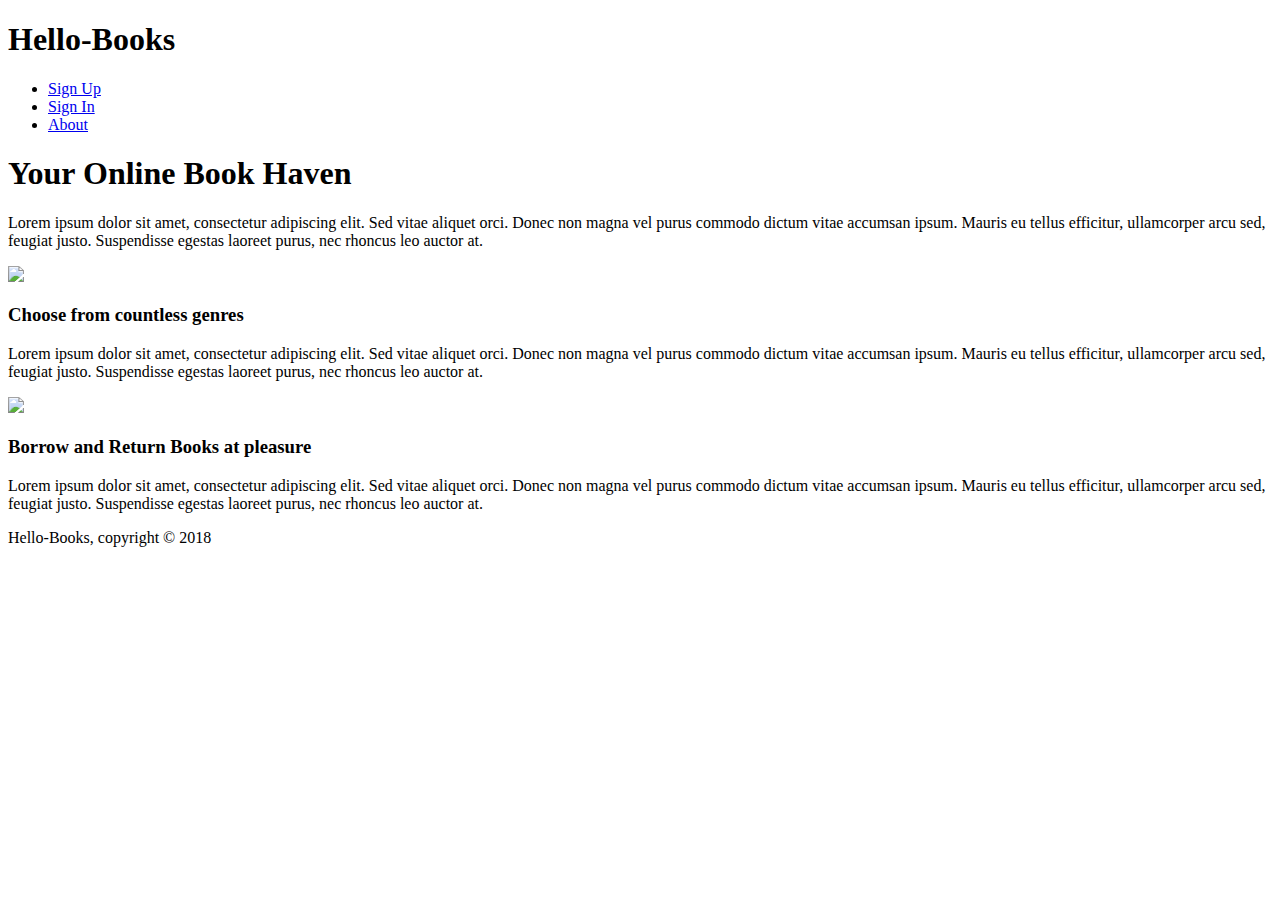
==== index.html @ d48ac3ce "[starts #162752384] Add HTML5 semantic for landing page layout" ====
<!DOCTYPE html>
<html lang="en">
<head>
    <meta charset="UTF-8">
    <meta name="viewport" content="width=device-width, initial-scale=1.0">
    <meta http-equiv="X-UA-Compatible" content="ie=edge">
    <title>Hello Books</title>
    <link rel="stylesheet" href="./css/home_pg.css"/>
</head>
<body>
    <header>
        <div class="container">
            <div id="brand">
                <h1><span class="highlight">Hello</span>-Books</h1>
            </div>
            <nav>
                <ul>
                    <li><a href="#">Sign Up</a></li>
                    <li><a href="#">Sign In</a></li>
                    <li><a href="#">About</a></li>
                </ul>
            </nav>
        </div>
    </header>
    <section id="display">
        <div class="container">
            <h1>Your Online Book Haven</h1>
            <p>Lorem ipsum dolor sit amet, consectetur adipiscing elit. Sed vitae aliquet orci. Donec non magna vel purus commodo dictum vitae accumsan ipsum. Mauris eu tellus efficitur, ullamcorper arcu sed, feugiat justo. Suspendisse egestas laoreet purus, nec rhoncus leo auctor at.</p>
        </div>
    </section>
    <section id="squares">
        <div class="container">
            <div class="box">
                <img src="#">
                <h3>Choose from countless genres</h3>
                <p>Lorem ipsum dolor sit amet, consectetur adipiscing elit. Sed vitae aliquet orci. Donec non magna vel purus commodo dictum vitae accumsan ipsum. Mauris eu tellus efficitur, ullamcorper arcu sed, feugiat justo. Suspendisse egestas laoreet purus, nec rhoncus leo auctor at.</p>
            </div>
            <div class="box">
                <img src="#">
                <h3>Borrow and Return Books at pleasure</h3>
                <p>Lorem ipsum dolor sit amet, consectetur adipiscing elit. Sed vitae aliquet orci. Donec non magna vel purus commodo dictum vitae accumsan ipsum. Mauris eu tellus efficitur, ullamcorper arcu sed, feugiat justo. Suspendisse egestas laoreet purus, nec rhoncus leo auctor at.</p>
            </div>
        </div>
    </section>
    <footer>
        <p>Hello-Books, copyright &COPY; 2018</p>
    </footer>
</body>
</html>
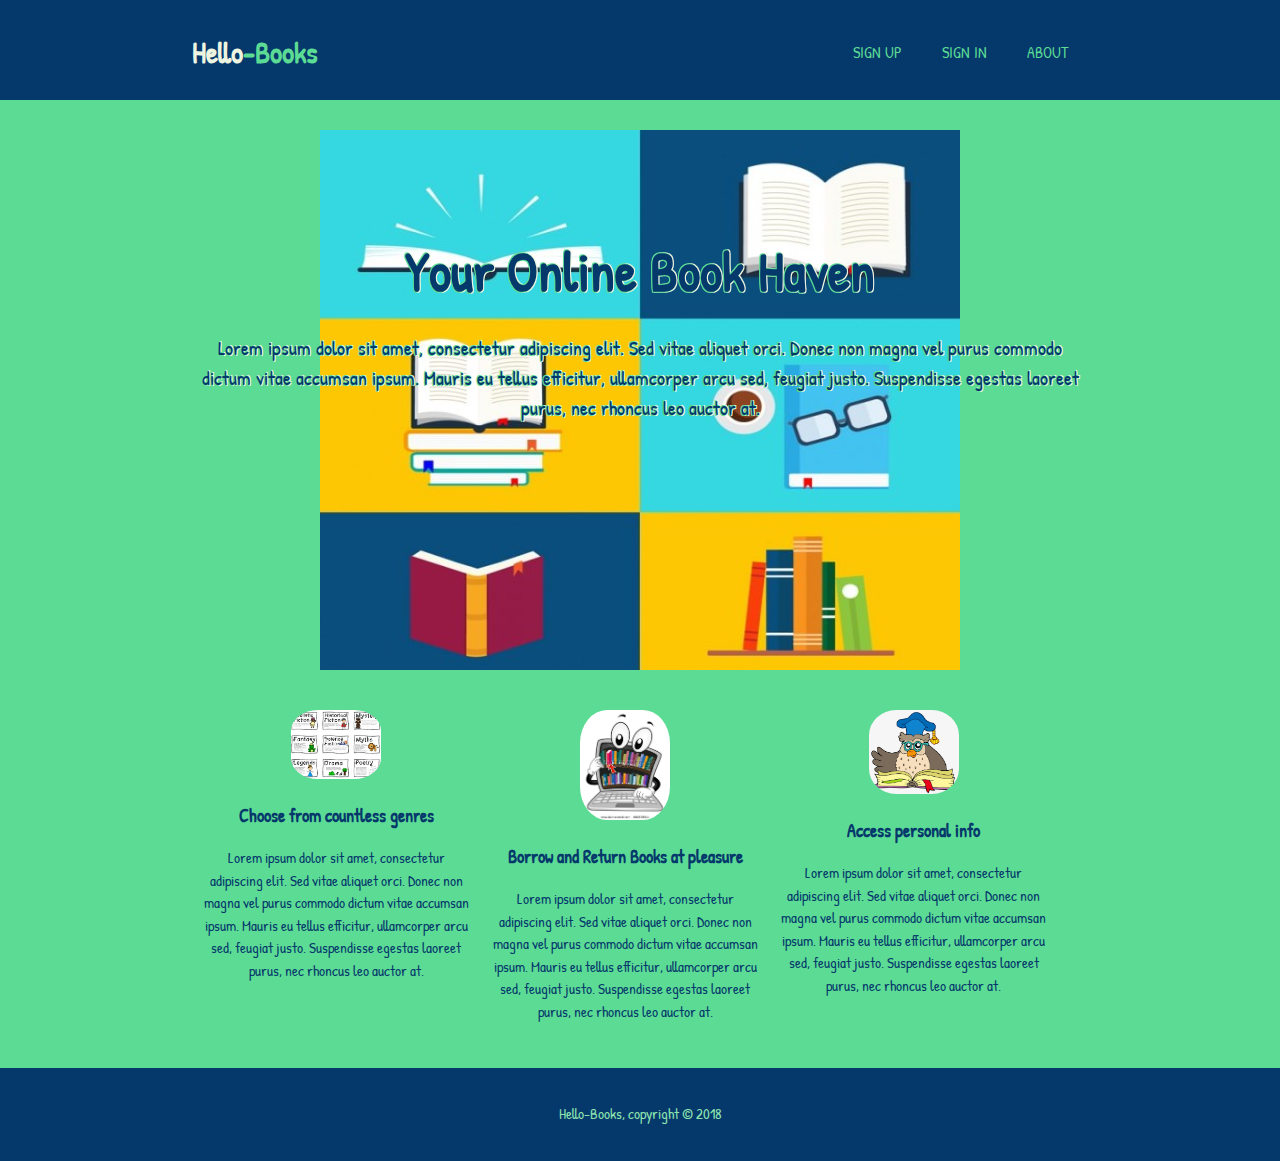
==== commit 75737ed2: "[finishes #162752384] Add css style and mobile responsiveness" ====
--- a/index.html
+++ b/index.html
@@ -6,12 +6,13 @@
     <meta http-equiv="X-UA-Compatible" content="ie=edge">
     <title>Hello Books</title>
     <link rel="stylesheet" href="./css/home_pg.css"/>
+    <link href="https://fonts.googleapis.com/css?family=Patrick+Hand" rel="stylesheet">
 </head>
 <body>
     <header>
         <div class="container">
-            <div id="brand">
-                <h1><span class="highlight">Hello</span>-Books</h1>
+            <div id="logo">
+                <h1><span class="brand">Hello</span>-Books</h1>
             </div>
             <nav>
                 <ul>
@@ -31,13 +32,18 @@
     <section id="squares">
         <div class="container">
             <div class="box">
-                <img src="#">
+                <img src="./img/Genre.jpg">
                 <h3>Choose from countless genres</h3>
                 <p>Lorem ipsum dolor sit amet, consectetur adipiscing elit. Sed vitae aliquet orci. Donec non magna vel purus commodo dictum vitae accumsan ipsum. Mauris eu tellus efficitur, ullamcorper arcu sed, feugiat justo. Suspendisse egestas laoreet purus, nec rhoncus leo auctor at.</p>
             </div>
             <div class="box">
-                <img src="#">
+                <img src="./img/digital_book.jpg">
                 <h3>Borrow and Return Books at pleasure</h3>
+                <p>Lorem ipsum dolor sit amet, consectetur adipiscing elit. Sed vitae aliquet orci. Donec non magna vel purus commodo dictum vitae accumsan ipsum. Mauris eu tellus efficitur, ullamcorper arcu sed, feugiat justo. Suspendisse egestas laoreet purus, nec rhoncus leo auctor at.</p>
+            </div>
+            <div class="box">
+                <img src="./img/reading_owl.jpg">
+                <h3>Access personal info</h3>
                 <p>Lorem ipsum dolor sit amet, consectetur adipiscing elit. Sed vitae aliquet orci. Donec non magna vel purus commodo dictum vitae accumsan ipsum. Mauris eu tellus efficitur, ullamcorper arcu sed, feugiat justo. Suspendisse egestas laoreet purus, nec rhoncus leo auctor at.</p>
             </div>
         </div>
--- a/css/home_pg.css
+++ b/css/home_pg.css
@@ -0,0 +1,115 @@
+body{
+    font: 15px/1.5 'Patrick Hand', cursive;
+    padding: 0;
+    margin: 0;
+    background-color: #5CDB95;
+}
+/* Global */
+.container{
+    width: 70%;
+    margin: auto;
+    overflow: hidden;
+}
+ul{
+    margin: 0;
+    padding: 0;
+}
+
+/* header */
+header{
+    background: #05386B;
+    color: #5CDB95;
+    padding-top: 30px;
+    min-height: 70px;
+}
+header a{
+    color: #5CDB95;
+    text-decoration: none;
+    text-transform: uppercase;
+    font-size: 16px;
+}
+header li{
+    float: left;
+    display: inline;
+    padding: 0 20px 0 20px;
+}
+header #logo{
+    float: left;
+}
+header #logo h1{
+    margin: 0;
+}
+header nav{
+    float: right;
+    margin-top: 10px; 
+}
+header .brand{
+    color: #EDF5E1;
+    font-weight: bold;
+}
+header a:hover{
+    color: #379683;
+    font-weight: bold;
+}
+/* display */
+#display{
+    color: #05386B;
+    min-height: 600px;
+    background-image: url('../img/freepik.jpg'), url('../img/bkg.jpg');
+    background-blend-mode: lighten;
+    background-repeat: no-repeat;
+    background-attachment: scroll; 
+    background-size: 50% 90%;
+    background-position: center;
+    text-align: center;
+    text-shadow:
+    -1px -1px 0 #5CDB95,
+    1px -1px 0 #EDF5E1,
+    -1px 1px 0 #5CDB95,
+    1px 1px 0 #EDF5E1;
+}
+#display h1{
+    margin-top: 130px;
+    font-size: 55px;
+    margin-bottom: 10px; 
+}
+#display p{
+    font-size: 20px;
+}
+/* squares */
+#squares .box{
+    float: left;
+    color: #05386B;
+    text-align: center;
+    width: 30%;
+    padding: 10px;
+}
+#squares .box img{
+    width: 90px;
+    border-radius: 30%;
+}
+/* footer */
+footer{
+    padding: 20px;
+    margin-top: 20px;
+    color: #8EE4AF;
+    background-color: #05386B;
+    text-align: center;
+}
+/* media queries */
+@media(max-width: 768px){
+    header #logo,
+    header nav,
+    header nav li,
+    #squares .box{
+        float: none;
+        text-align: center;
+        width: 100%;
+    }
+    header{
+        padding-bottom: 20px; 
+    }
+    #display h1{
+        margin-top: 40px;
+    }
+}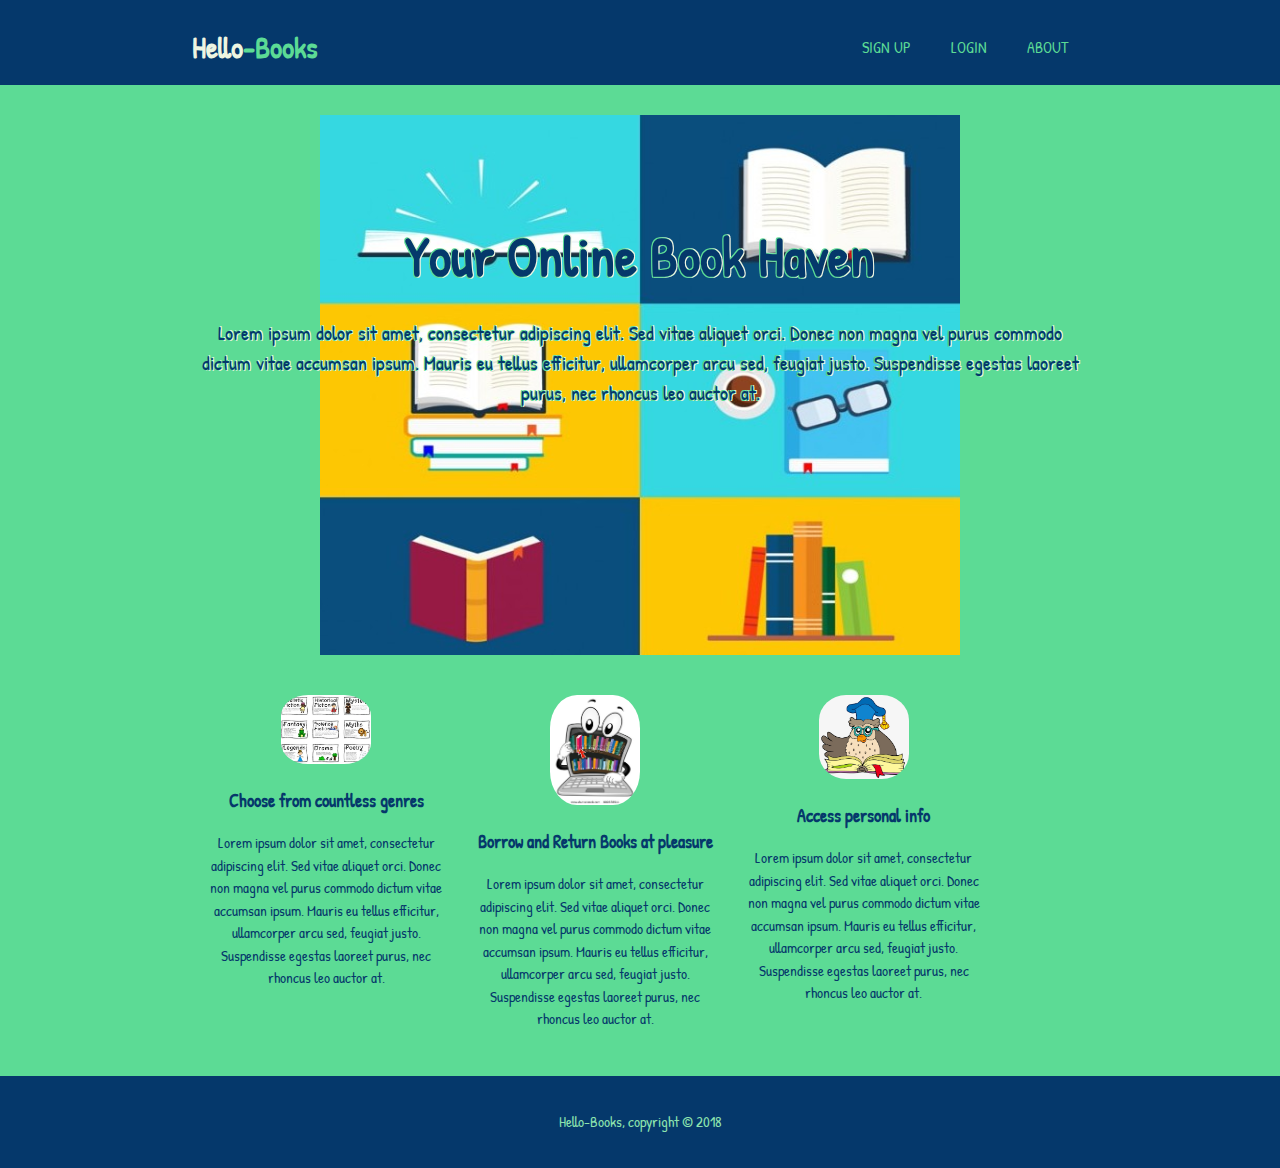
==== commit 8a4491df: "[finishes #162752406] Add links for other UI pages" ====
--- a/index.html
+++ b/index.html
@@ -7,6 +7,7 @@
     <title>Hello Books</title>
     <link rel="stylesheet" href="./css/home_pg.css"/>
     <link href="https://fonts.googleapis.com/css?family=Patrick+Hand" rel="stylesheet">
+    <link rel="icon" type="image/png" href="./img/favicon-16x16.png" sizes="16x16" />
 </head>
 <body>
     <header>
@@ -16,8 +17,8 @@
             </div>
             <nav>
                 <ul>
-                    <li><a href="#">Sign Up</a></li>
-                    <li><a href="#">Sign In</a></li>
+                    <li><a href="sign_up.html">Sign Up</a></li>
+                    <li><a href="sign_in.html">Login</a></li>
                     <li><a href="#">About</a></li>
                 </ul>
             </nav>
--- a/css/home_pg.css
+++ b/css/home_pg.css
@@ -19,7 +19,7 @@
 header{
     background: #05386B;
     color: #5CDB95;
-    padding-top: 30px;
+    padding: 25px 0 15px 0;
     min-height: 70px;
 }
 header a{
@@ -96,6 +96,59 @@
     background-color: #05386B;
     text-align: center;
 }
+/* Sign Up */
+
+* {box-sizing: border-box;}
+
+#signup {
+    color: #05386B;
+    padding-top: 60px;
+    min-height: 600px;
+    text-align: center;
+}
+.input-container {
+  display: -ms-flexbox; /* IE10 */
+  display: flex;
+  width: 100%;
+  margin-bottom: 20px;
+}
+
+.icon {
+  padding: 10px;
+  background: #05386B;
+  color: white;
+  min-width: 50px;
+  text-align: center;
+}
+
+.input-field {
+    font: 15px/1.5 'Patrick Hand', cursive;
+    width: 100%;
+    padding: 15px;
+    outline: none;
+}
+
+.input-field:focus {
+  border: 2px solid #05386B;
+}
+
+/* Set a style for the submit button */
+.btn {
+    font: 15px/1.5 'Patrick Hand', cursive;
+    background-color: #05386B;
+    color: #5CDB95;
+    padding: 15px 20px;
+    border: none;
+    cursor: pointer;
+    width: 100%;
+    opacity: 0.9;
+}
+
+.btn:hover {
+  opacity: 1;
+}
+
+
 /* media queries */
 @media(max-width: 768px){
     header #logo,
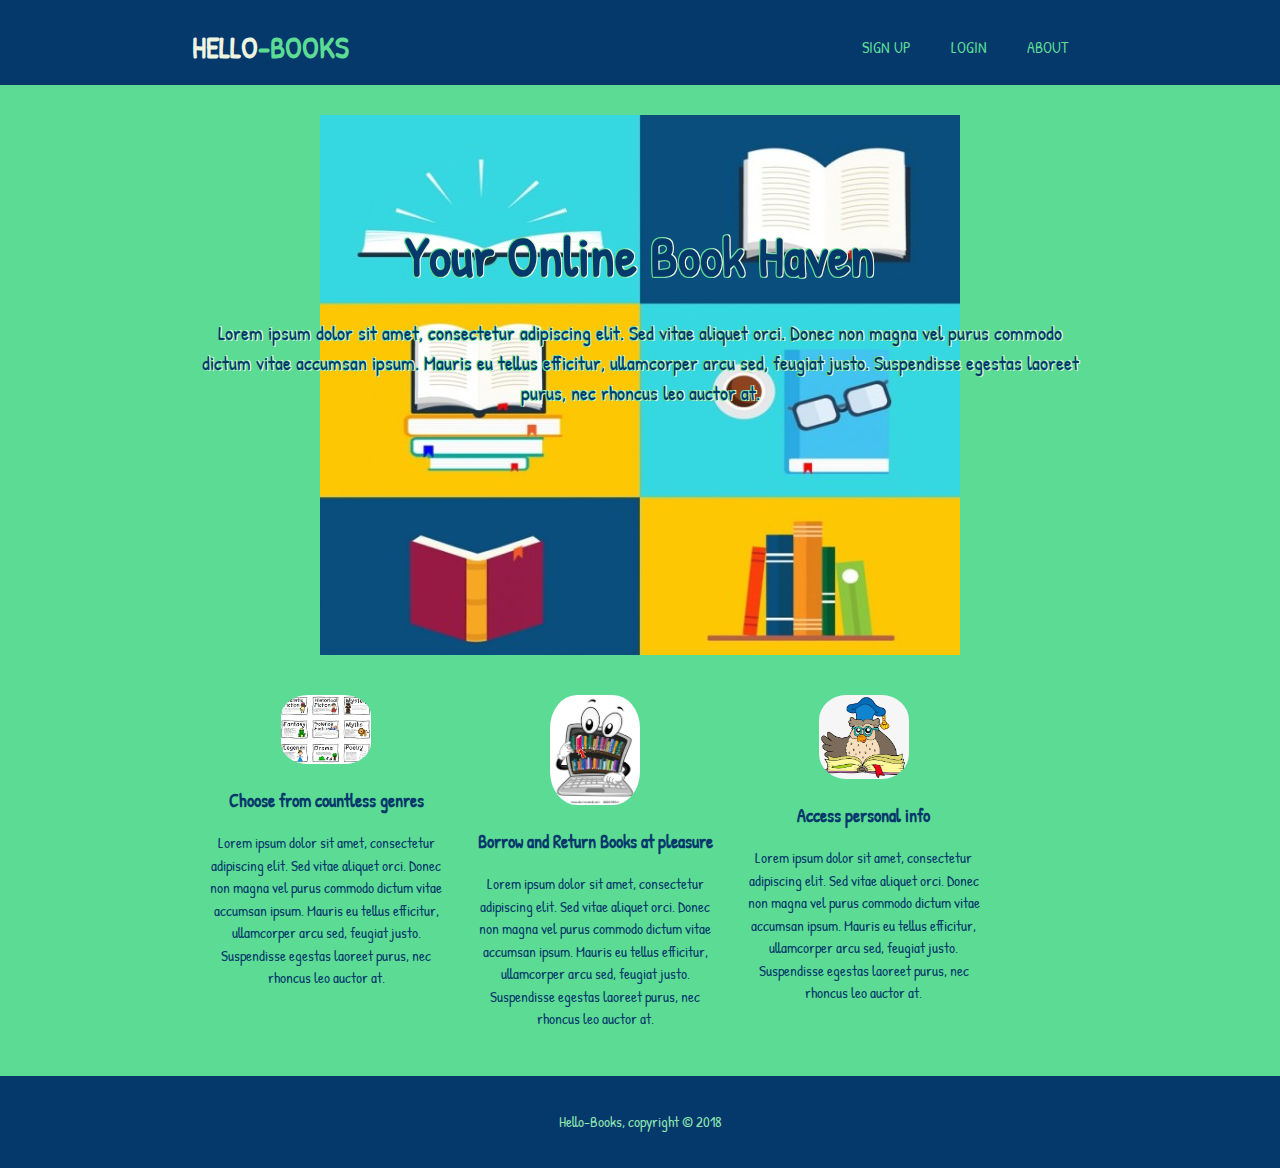
==== commit a5f98363: "Add padding to input field icons" ====
--- a/index.html
+++ b/index.html
@@ -13,7 +13,7 @@
     <header>
         <div class="container">
             <div id="logo">
-                <h1><span class="brand">Hello</span>-Books</h1>
+                <h1><span class="brand">HELLO</span>-BOOKS</h1>
             </div>
             <nav>
                 <ul>
--- a/css/home_pg.css
+++ b/css/home_pg.css
@@ -114,9 +114,9 @@
 }
 
 .icon {
-  padding: 10px;
+  padding: 20px;
   background: #05386B;
-  color: white;
+  color: #5CDB95;
   min-width: 50px;
   text-align: center;
 }
